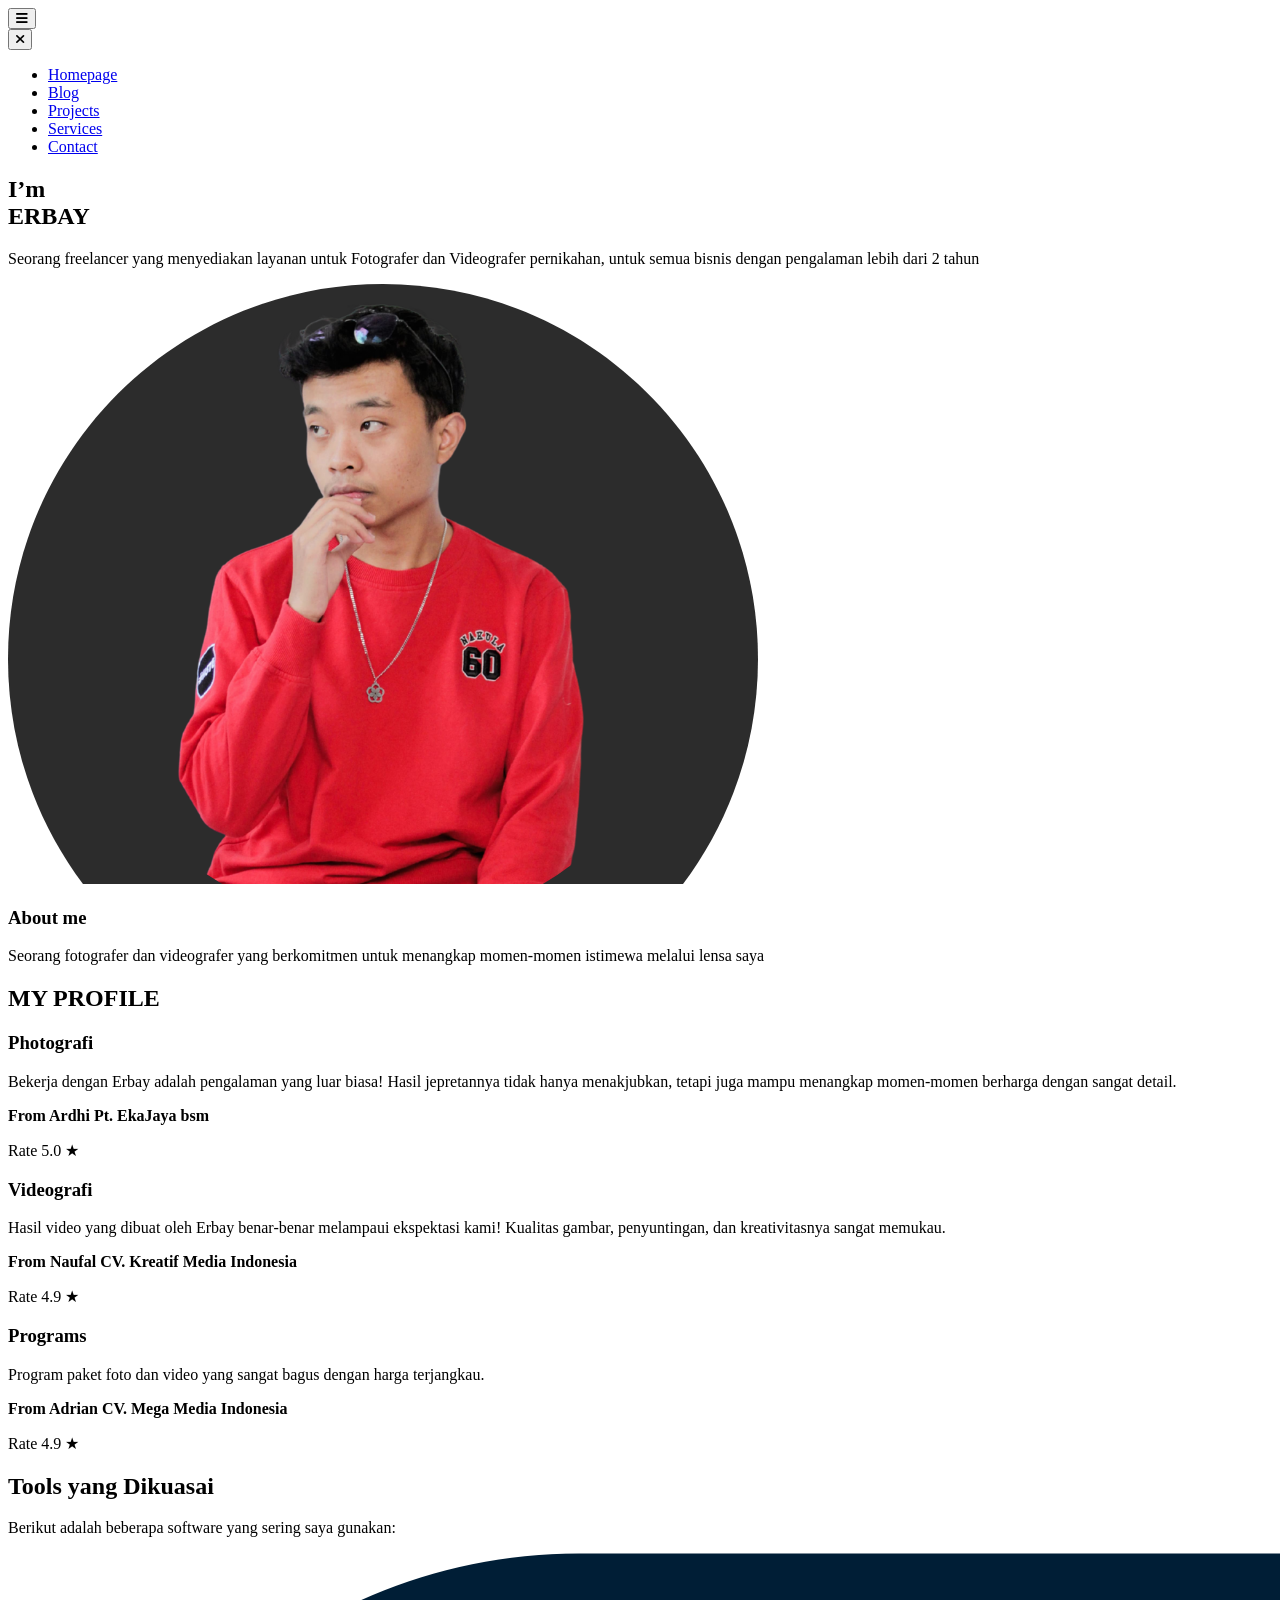
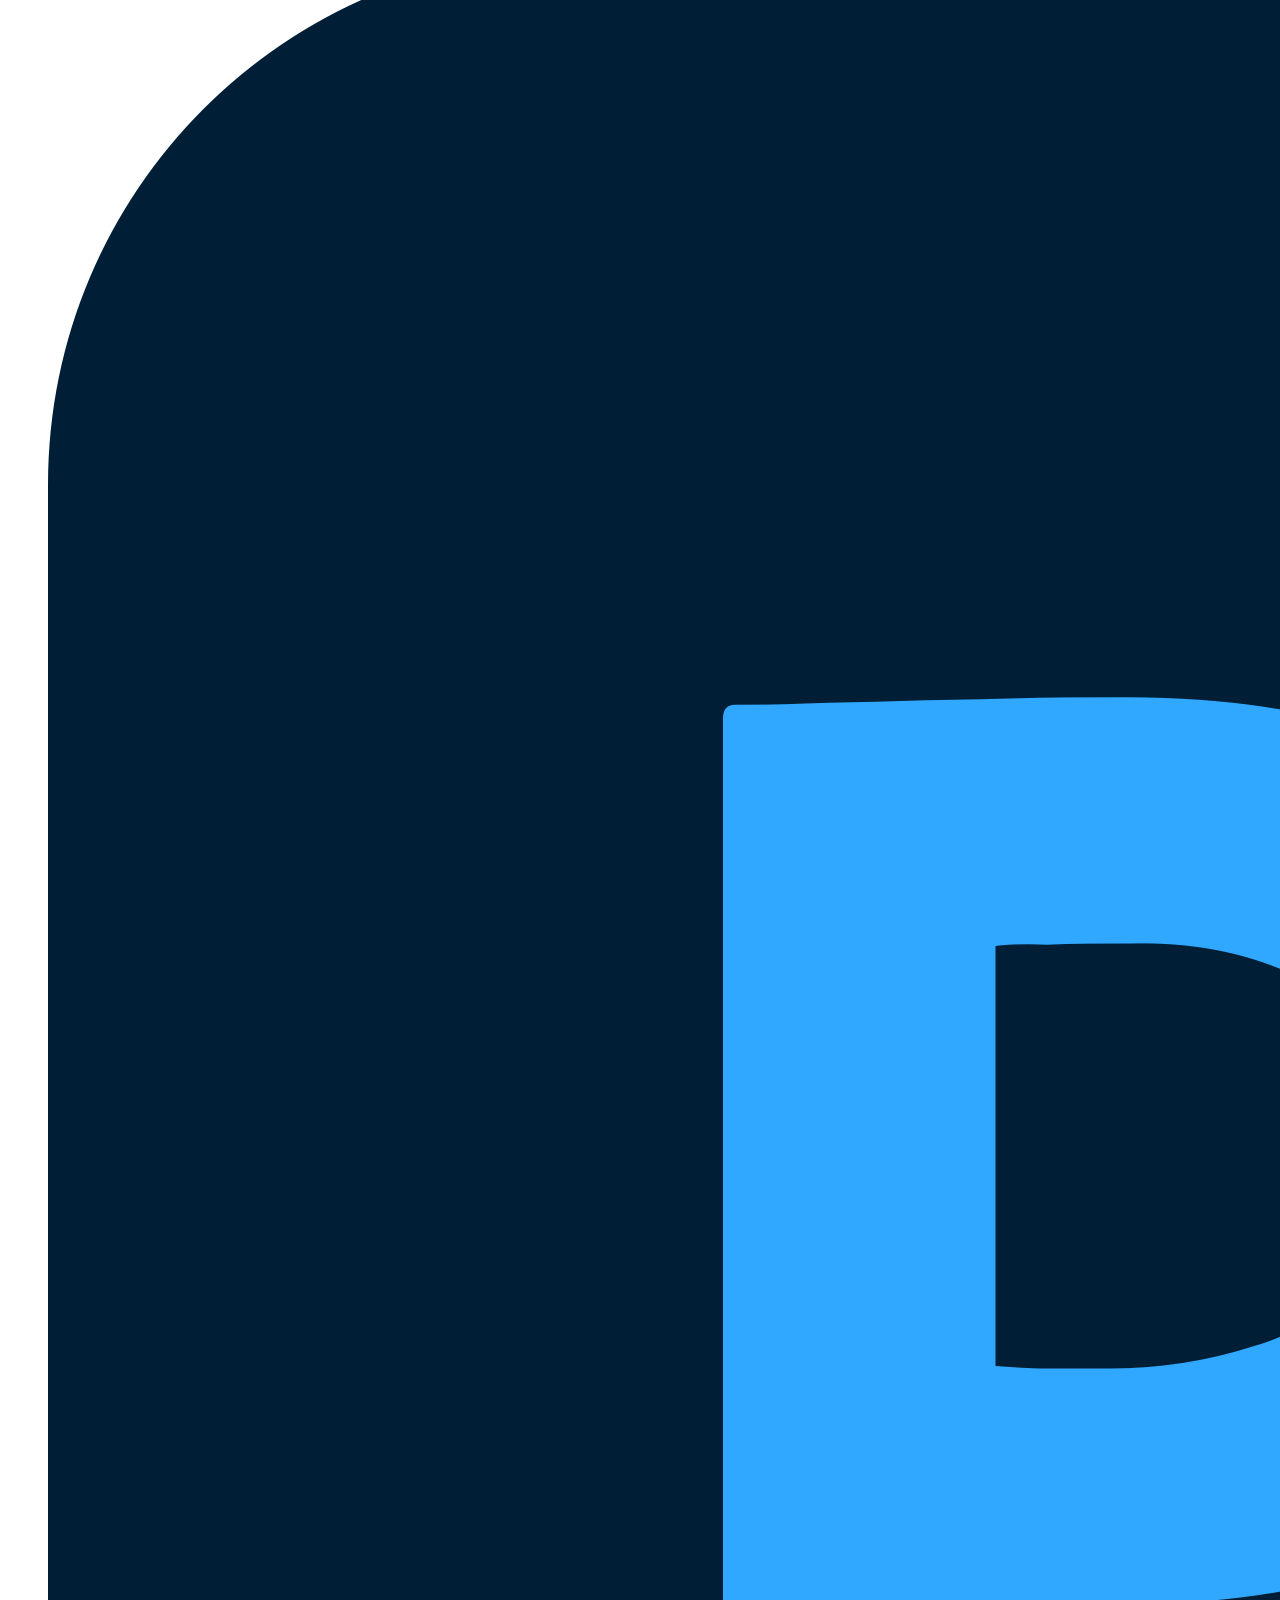
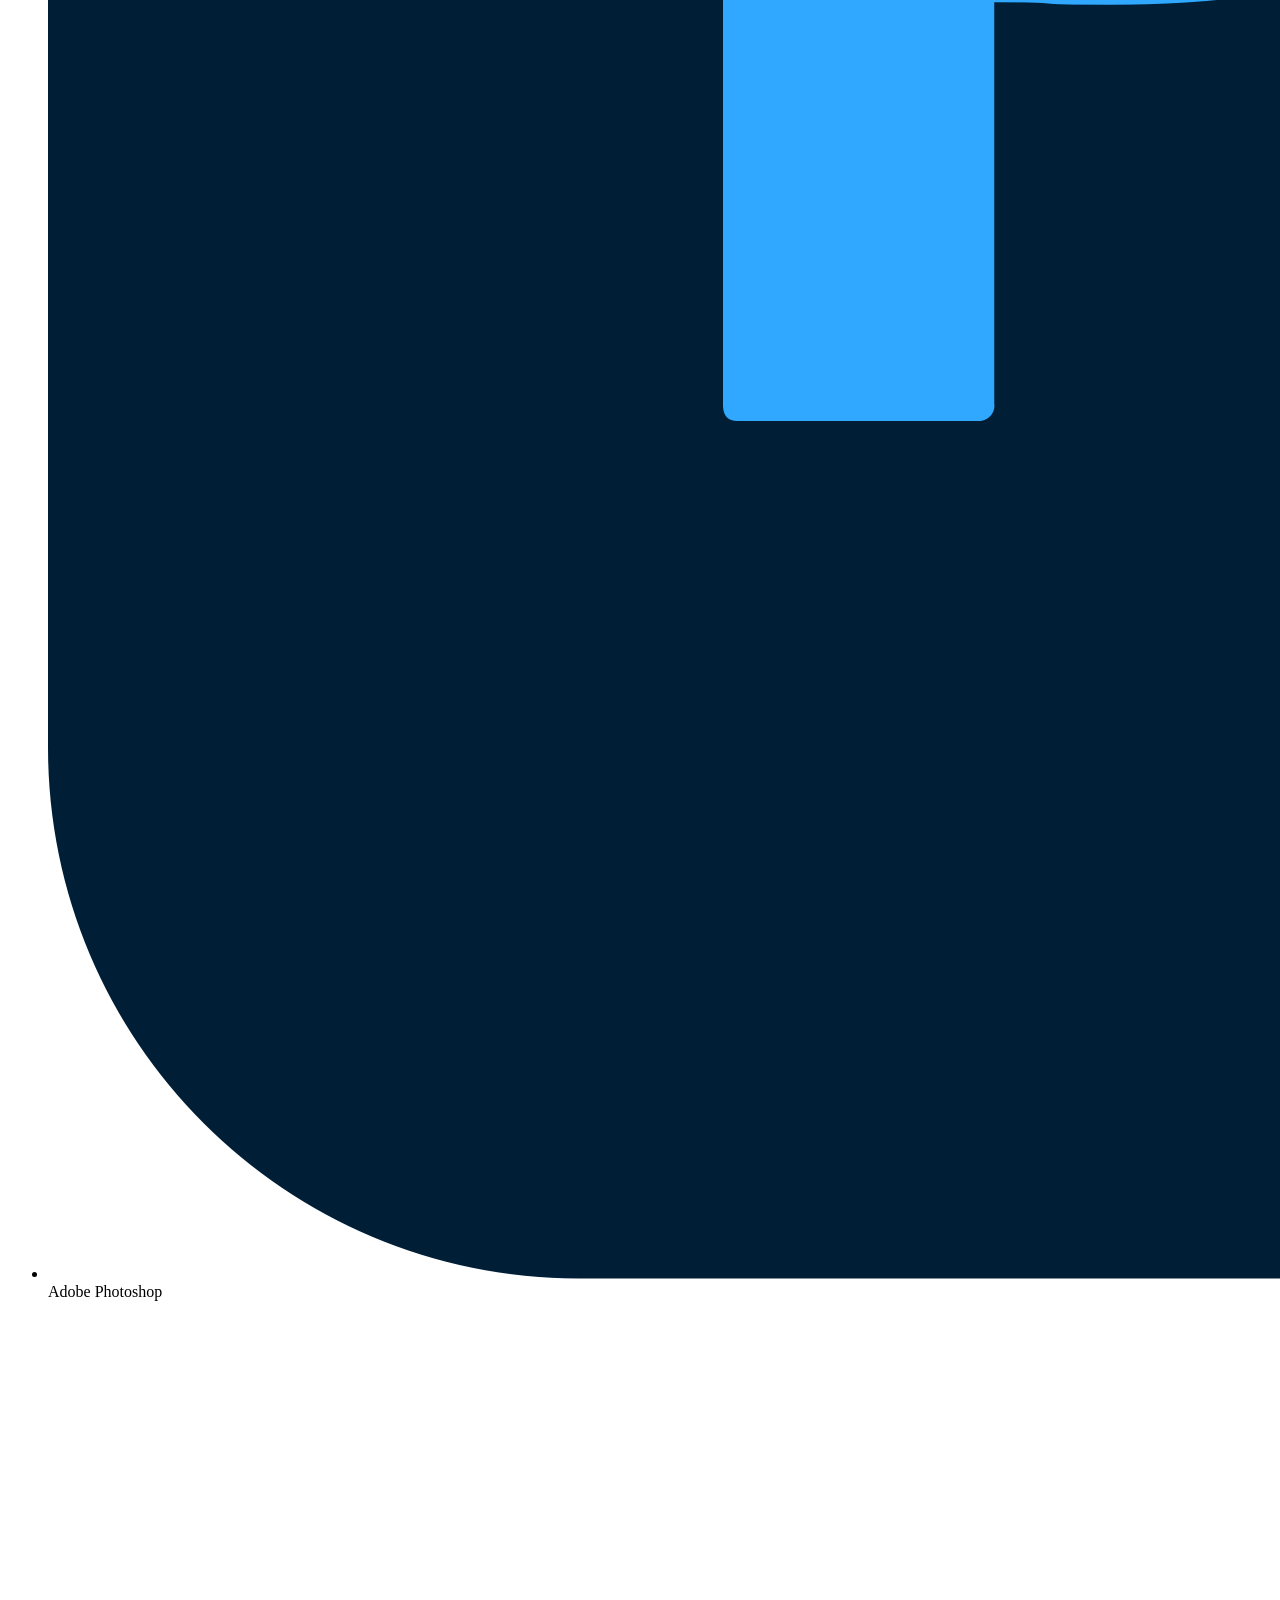
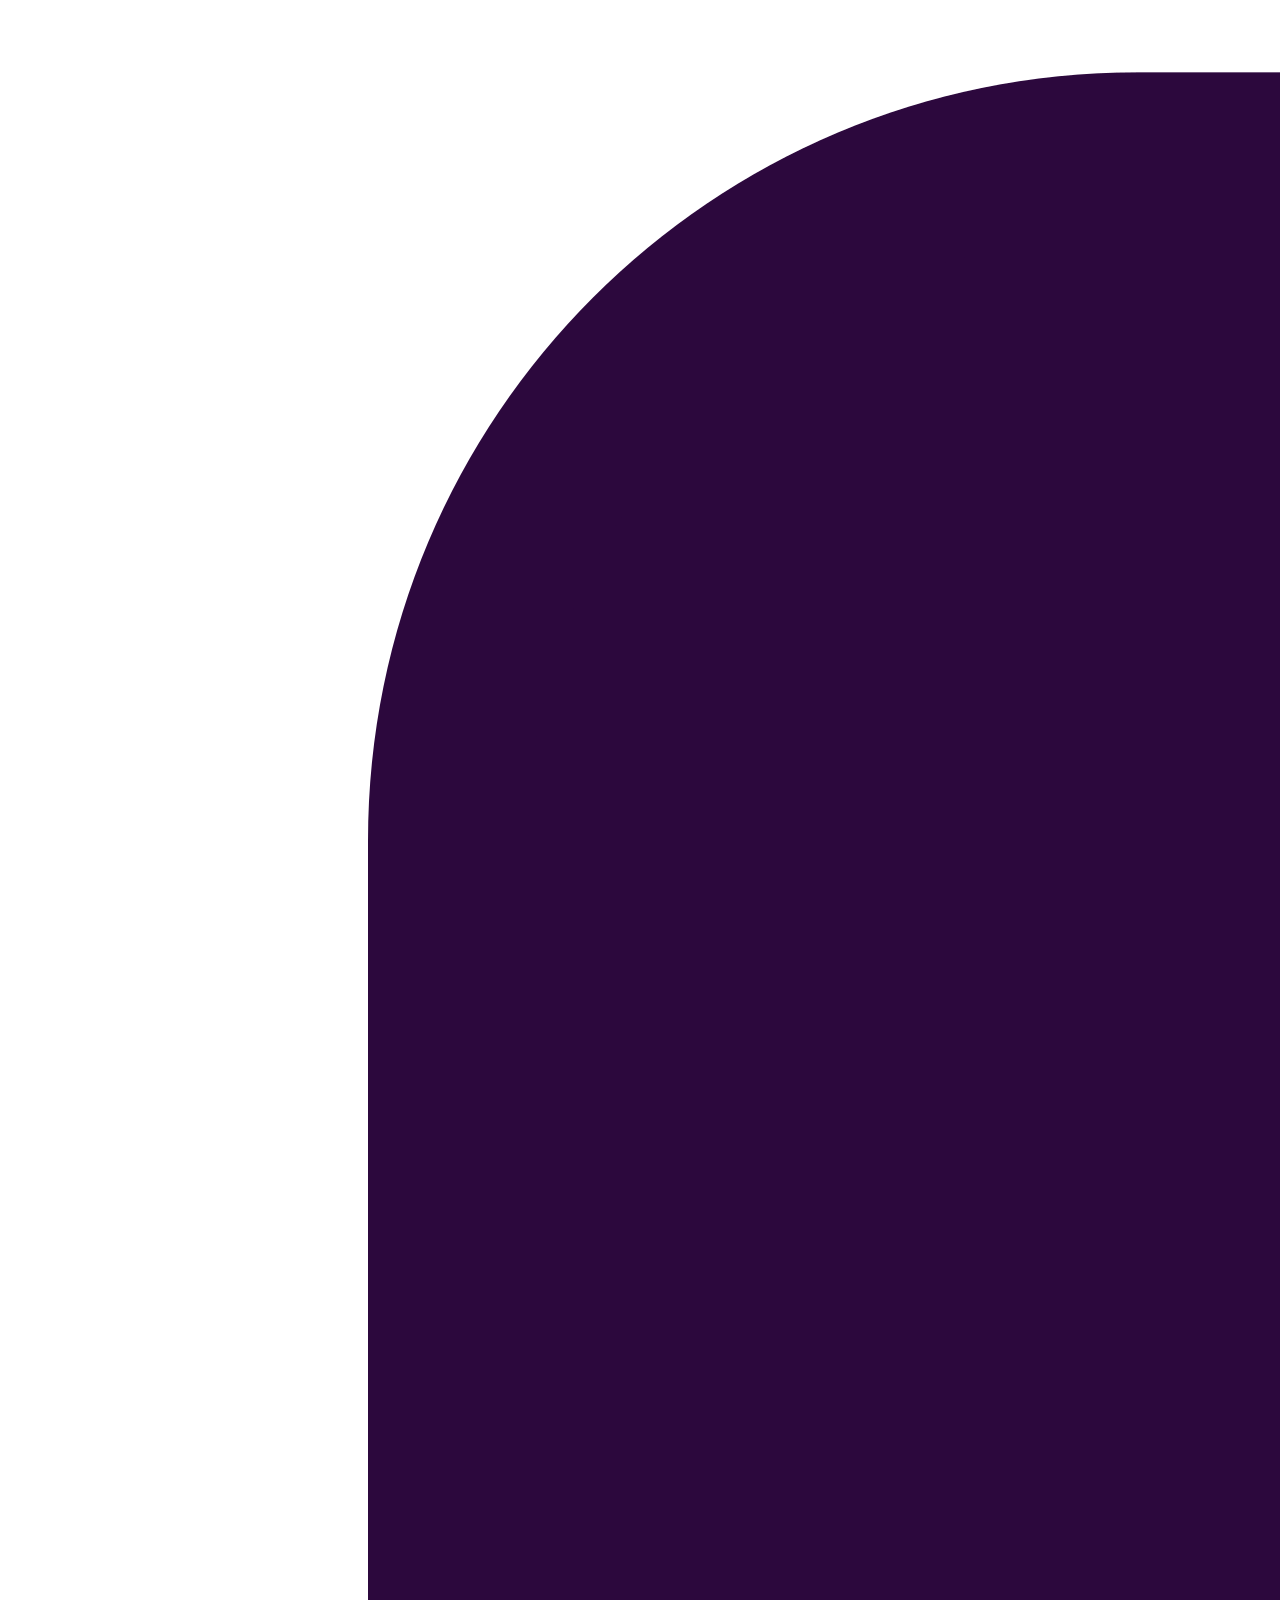
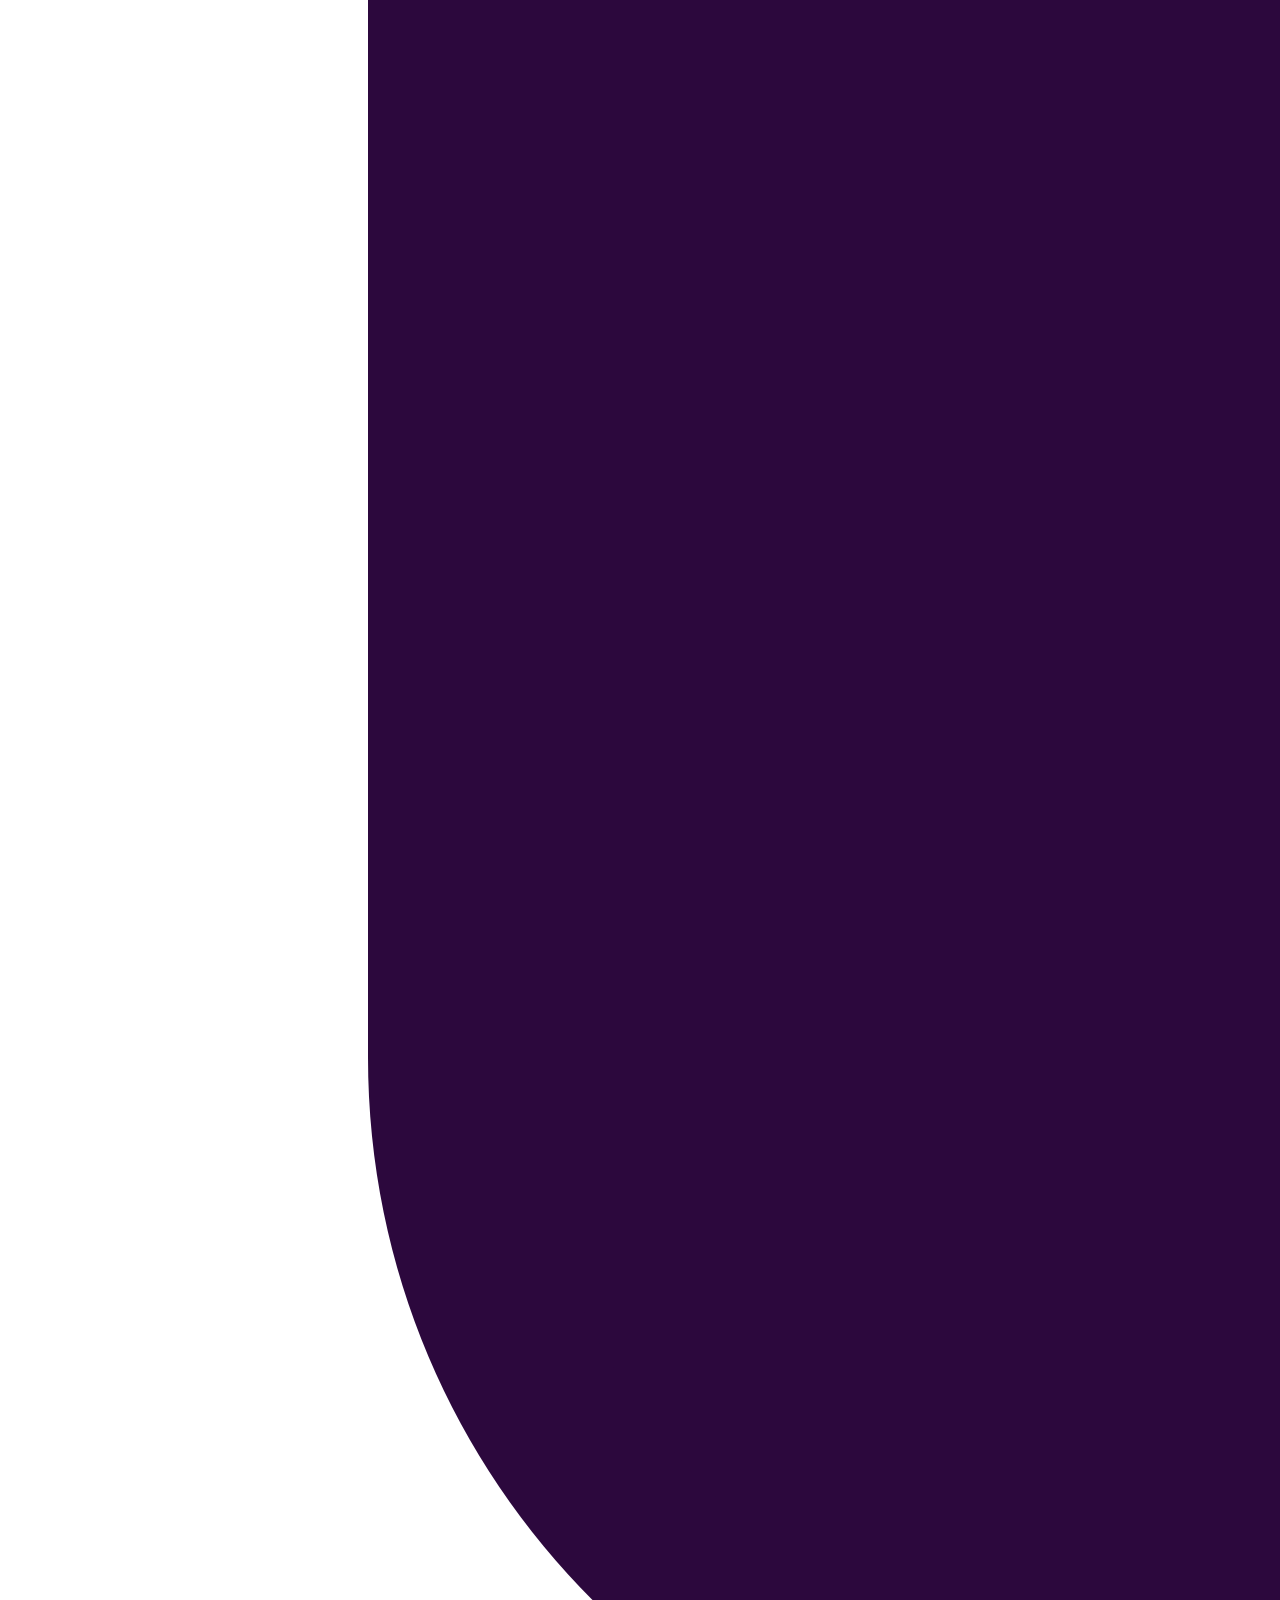
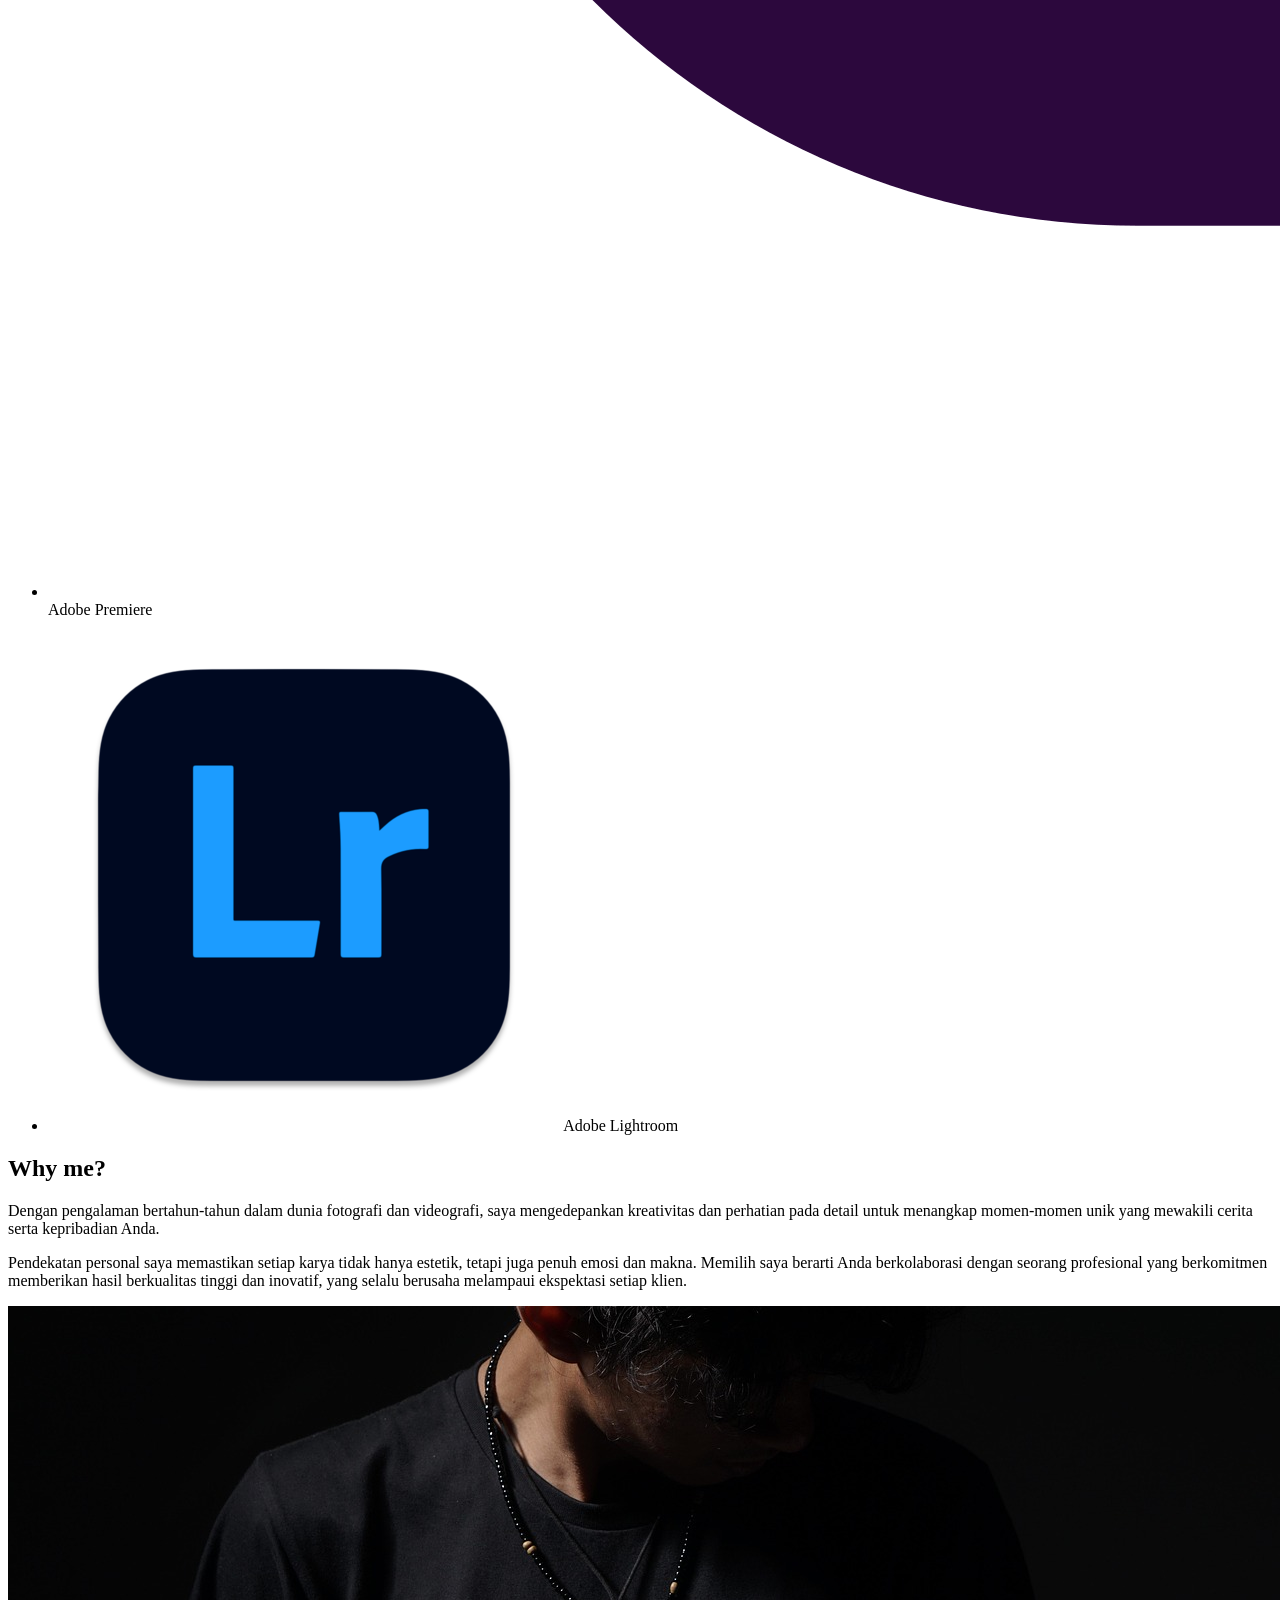
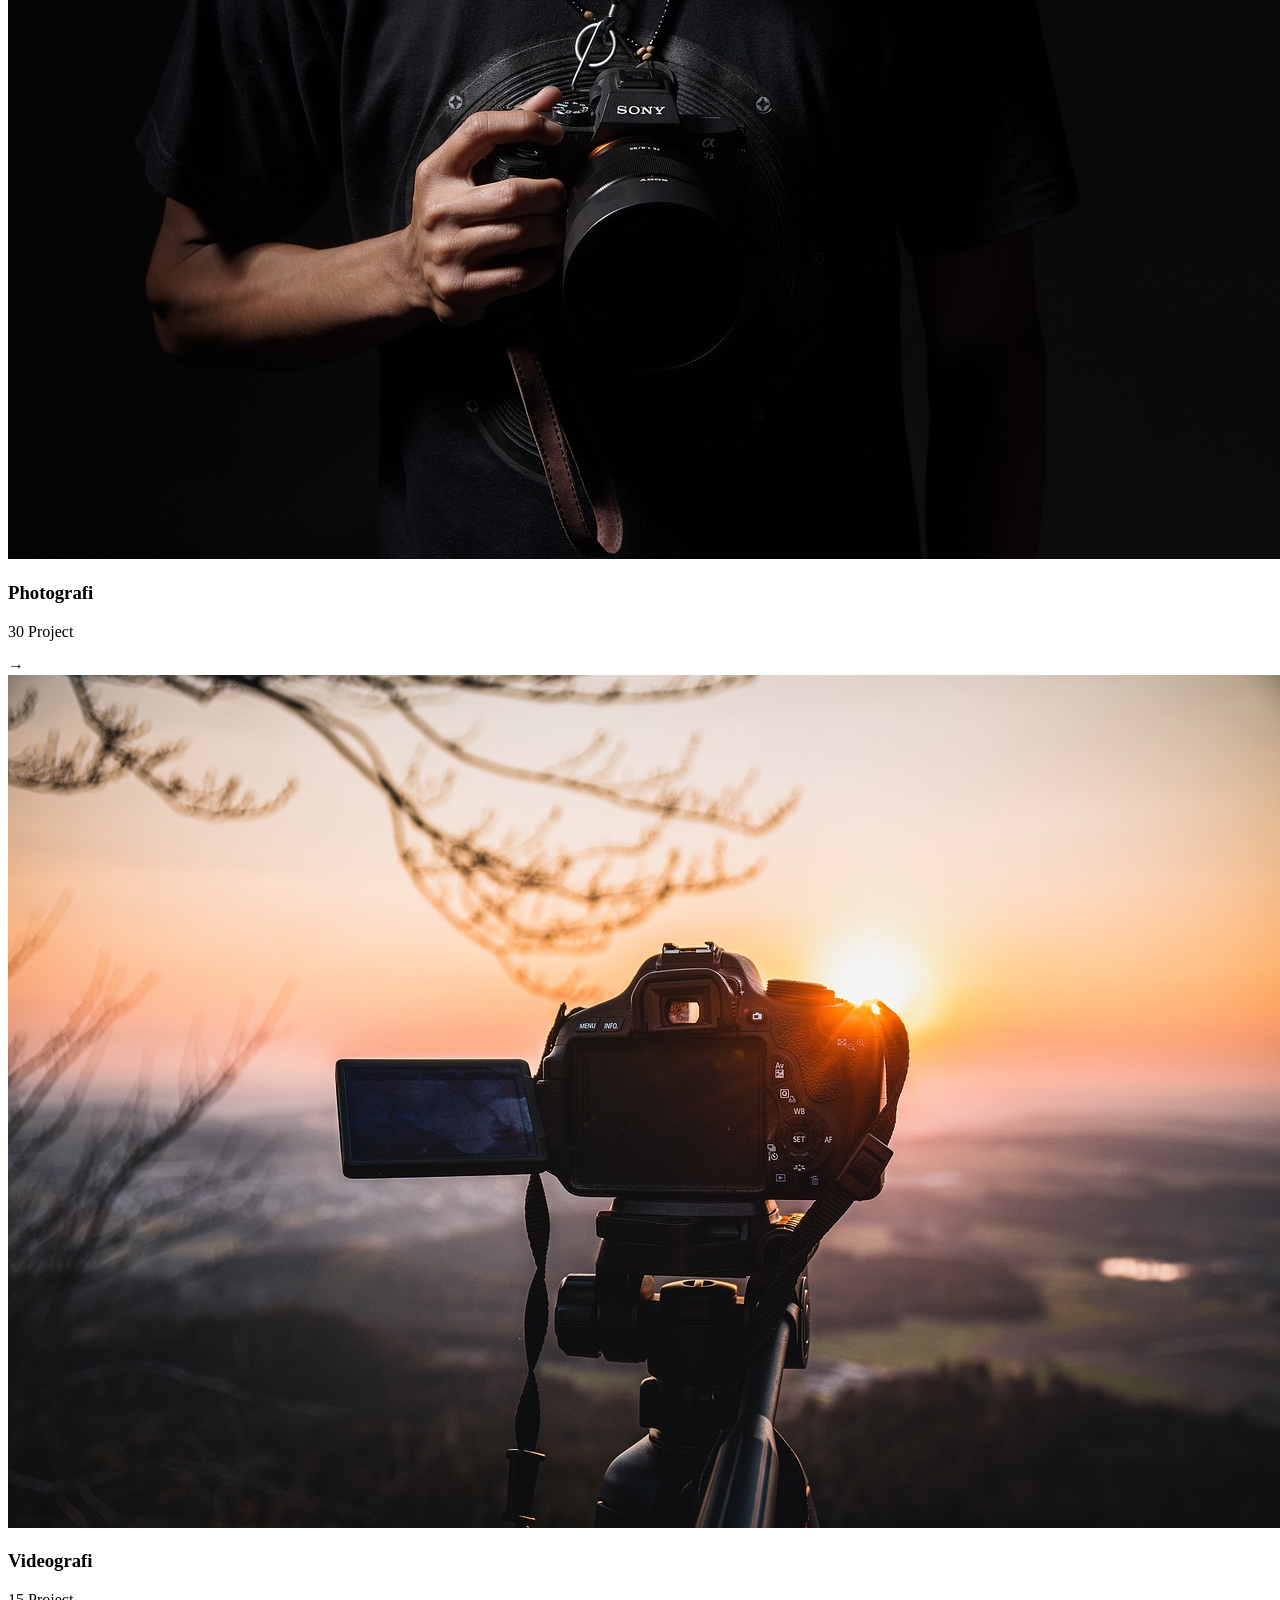
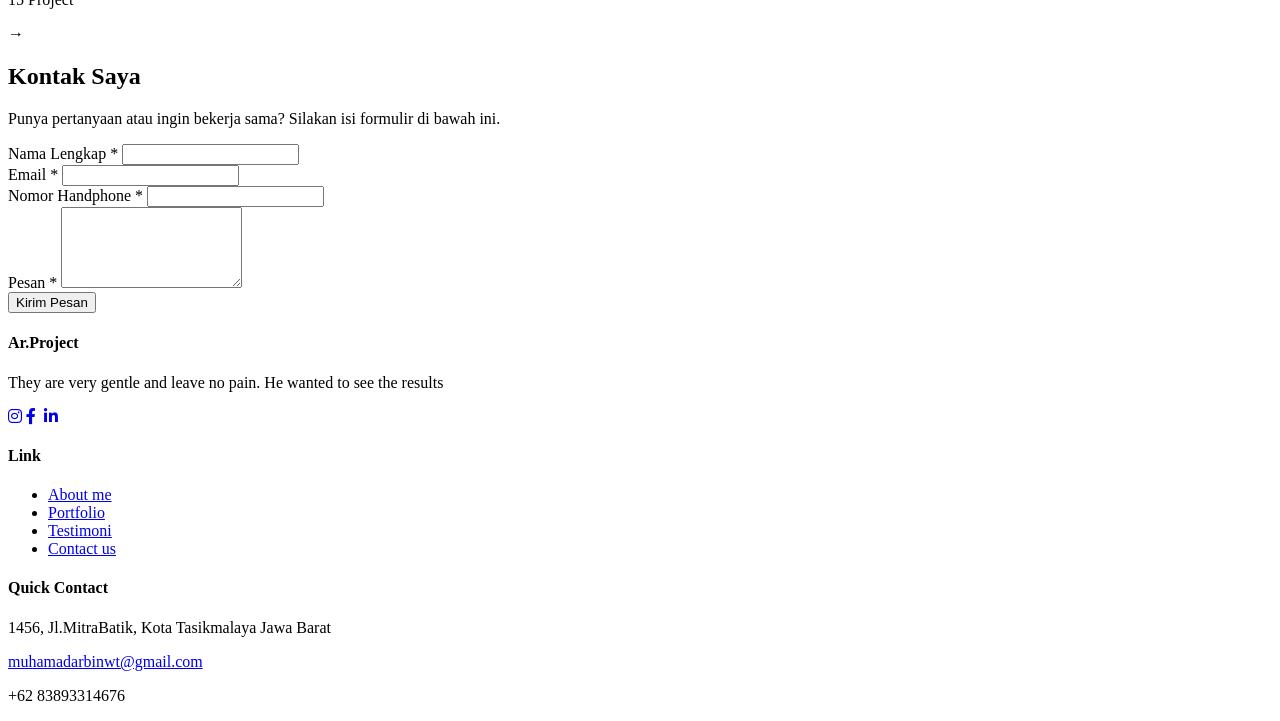
==== index.html @ ea73f829 "Add files via upload" ====
<!DOCTYPE html>
<html lang="id">
<head>
    <meta charset="UTF-8" />
    <meta name="viewport" content="width=device-width, initial-scale=1.0">
    <title>Erbay Portfolio</title>
   
    <link rel="stylesheet" href="https://cdnjs.cloudflare.com/ajax/libs/font-awesome/6.0.0/css/all.min.css" integrity="sha512-9usAa10IRO0HhonpyAIVpjrylPvoDwiPUiKdWk5t3PyolY1cOd4DSE0Ga+ri4AuTroPR5aQvXU9xC6qOPnzFeg==" crossorigin="anonymous" referrerpolicy="no-referrer" />
    
    <link rel="stylesheet" href="css/styles.css">
</head>
<body>

    
    <button class="hamburger-menu" id="hamburger-menu" aria-label="Toggle Menu" aria-expanded="false">
        <i class="fas fa-bars"></i> 
    </button>

    <nav id="main-nav">
        
        <button class="close-menu" id="close-menu" aria-label="Close Menu">
            <i class="fas fa-times"></i> 
        </button>
        <ul>
            
            <li><a href="index.html">Homepage</a></li>
            <li><a href="blog.html" class="active">Blog</a></li> 
            <li><a href="#">Projects</a></li>
            <li><a href="#">Services</a></li>
            <li><a href="index.html#contact">Contact</a></li>
        </ul>
    </nav>

    <!-- Hero Section -->
    <section class="hero">
        <div class="hero-left">
            <h2>
                <span>I’m</span><br>
                ERBAY
            </h2>
            <div class="yellow-line"></div>
            <p>
                Seorang freelancer yang menyediakan layanan untuk Fotografer dan Videografer pernikahan,
                untuk semua bisnis dengan pengalaman lebih dari 2 tahun
            </p>
        </div>
        <div class="hero-image">
            <img src="img/Profil.png" alt="Foto Erbay">
        </div>
        <div class="hero-right">
            <h3>About me</h3>
            <p>
                Seorang fotografer dan videografer yang berkomitmen untuk menangkap
                momen-momen istimewa melalui lensa saya
            </p>
        </div>
    </section>

    <!-- Profile Banner -->
    <section class="profile-banner">
        <h2>MY PROFILE</h2>
    </section>

    <!-- Bagian Testimoni dan Deskripsi Layanan -->
    <section class="testimoni">
        <article>
            <h3>Photografi</h3>
            <p>
                Bekerja dengan Erbay adalah pengalaman yang luar biasa! Hasil
                jepretannya tidak hanya menakjubkan, tetapi juga mampu menangkap
                momen-momen berharga dengan sangat detail.
            </p>
            <p><strong>From Ardhi Pt. EkaJaya bsm</strong></p>
            <div class="rating">Rate 5.0 <span class="star">★</span></div>
        </article>
        <article>
            <h3>Videografi</h3>
            <p>
                Hasil video yang dibuat oleh Erbay benar-benar melampaui ekspektasi
                kami! Kualitas gambar, penyuntingan, dan kreativitasnya sangat
                memukau.
            </p>
            <p><strong>From Naufal CV. Kreatif Media Indonesia</strong></p>
            <div class="rating">Rate 4.9 <span class="star">★</span></div>
        </article>
        <article>
            <h3>Programs</h3>
            <p>
                Program paket foto dan video yang sangat bagus dengan harga
                terjangkau.
            </p>
            <p><strong>From Adrian CV. Mega Media Indonesia</strong></p>
            <div class="rating">Rate 4.9 <span class="star">★</span></div>
        </article>
    </section>

    <!-- Bagian Tools -->
    <section class="tools">
        <h2>Tools yang Dikuasai</h2>
        <p>Berikut adalah beberapa software yang sering saya gunakan:</p>
        <ul>
            <li>
                <img src="img/Potoshop.png" alt="Photoshop Logo" />
                <span>Adobe Photoshop</span>
            </li>
            <li>
                <img src="img/Premiere.png" alt="Premiere Logo" />
                <span>Adobe Premiere</span>
            </li>
            <li>
                <img src="img/Lightroom.png" alt="Lightroom Logo" />
                <span>Adobe Lightroom</span>
            </li>
        </ul>
    </section>

    <!-- Bagian Mengapa Memilih Saya -->
    <section class="why-me">
        <div class="why-me-text">
            <h2>Why me?</h2>
            <p>
                Dengan pengalaman bertahun-tahun dalam dunia fotografi dan videografi,
                saya mengedepankan kreativitas dan perhatian pada detail untuk
                menangkap momen-momen unik yang mewakili cerita serta kepribadian
                Anda.
            </p>
            <p>
                Pendekatan personal saya memastikan setiap karya tidak hanya estetik,
                tetapi juga penuh emosi dan makna. Memilih saya berarti Anda
                berkolaborasi dengan seorang profesional yang berkomitmen memberikan
                hasil berkualitas tinggi dan inovatif, yang selalu berusaha melampaui
                ekspektasi setiap klien.
            </p>
        </div>
        <div class="projects">
            <article>
                <img src="img/Fotografer.jpg" alt="Fotografer" />
                <div class="project-info">
                    <h3>Photografi</h3>
                    <p>30 Project</p>
                </div>
                <span class="arrow">→</span>
            </article>
            <article>
                <img src="img/Videograph.jpg" alt="Videografer" />
                <div class="project-info">
                    <h3>Videografi</h3>
                    <p>15 Project</p>
                </div>
                <span class="arrow">→</span>
            </article>
        </div>
    </section>

     
     <section class="contact-form-section" id="contact">
        <h2>Kontak Saya</h2>
        <p>Punya pertanyaan atau ingin bekerja sama? Silakan isi formulir di bawah ini.</p>

        <form id="contactForm" class="contact-form" novalidate>
            <div class="form-group">
                <label for="nama">Nama Lengkap <span class="required">*</span></label>
                <input type="text" id="nama" name="nama" required maxlength="50">
                <div class="error-message" id="nama-error"></div>
            </div>

            <div class="form-group">
                <label for="email">Email <span class="required">*</span></label>
                <input type="email" id="email" name="email" required maxlength="100">
                <div class="error-message" id="email-error"></div>
            </div>

            <div class="form-group">
                <label for="telepon">Nomor Handphone <span class="required">*</span></label>
                <input type="tel" id="telepon" name="telepon" required maxlength="15">
                <div class="error-message" id="telepon-error"></div>
            </div>

            <div class="form-group">
                <label for="pesan">Pesan <span class="required">*</span></label>
                <textarea id="pesan" name="pesan" rows="5" required maxlength="500"></textarea>
                <div class="error-message" id="pesan-error"></div>
            </div>

            <button type="submit" class="submit-button">Kirim Pesan</button>
            <div id="form-status" style="margin-top: 15px;"></div> 
        </form>
    </section>
    

    
    <footer class="footer">
        <div class="footer-col">
            <h4>Ar.Project</h4>
            <p>
                They are very gentle and leave no pain. He wanted to see the results
            </p>
            <div class="footer-social">
                <a href="#" aria-label="Instagram"><i class="fab fa-instagram"></i></a>
                <a href="#" aria-label="Facebook"><i class="fab fa-facebook-f"></i></a>
                <a href="#" aria-label="X (Twitter)"><i class="fab fa-x-twitter"></i></a>
                <a href="#" aria-label="LinkedIn"><i class="fab fa-linkedin-in"></i></a>
            </div>
        </div>
        <div class="footer-col">
            <h4>Link</h4>
            <ul>
                <li><a href="#">About me</a></li>
                <li><a href="#">Portfolio</a></li>
                <li><a href="#">Testimoni</a></li>
                <li><a href="#">Contact us</a></li>
            </ul>
        </div>
        <div class="footer-col">
            <h4>Quick Contact</h4>
            <p>1456, Jl.MitraBatik, Kota Tasikmalaya Jawa Barat</p>
            <p><a href="mailto:muhamadarbinwt@gmail.com">muhamadarbinwt@gmail.com</a></p>
            <p>+62 83893314676</p>
        </div>
    </footer>

    
    <script src="js/script.js"></script>
    
    <script src="https://code.jquery.com/jquery-3.7.1.min.js" integrity="sha256-/JqT3SQfawRcv/BIHPThkBvs0OEvtFFmqPF/lYI/Cxo=" crossorigin="anonymous"></script>
</body>
</html>
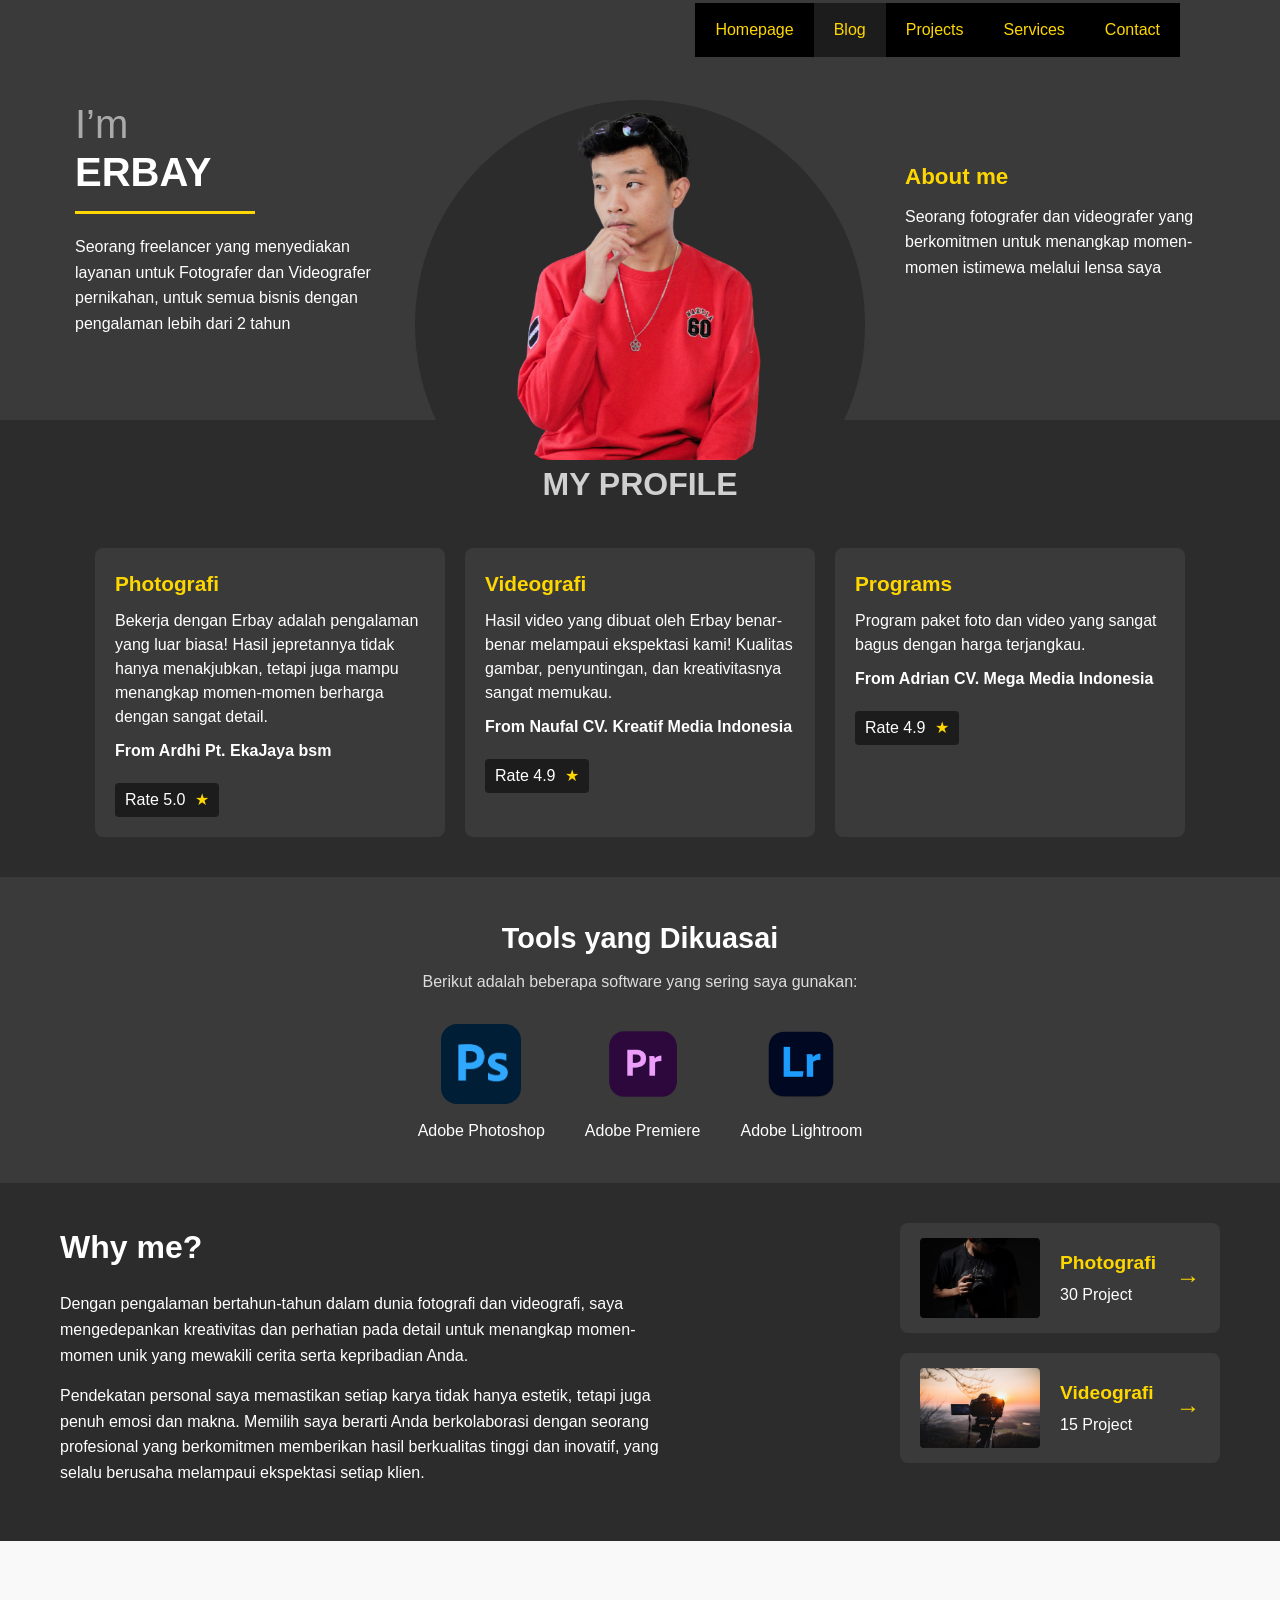
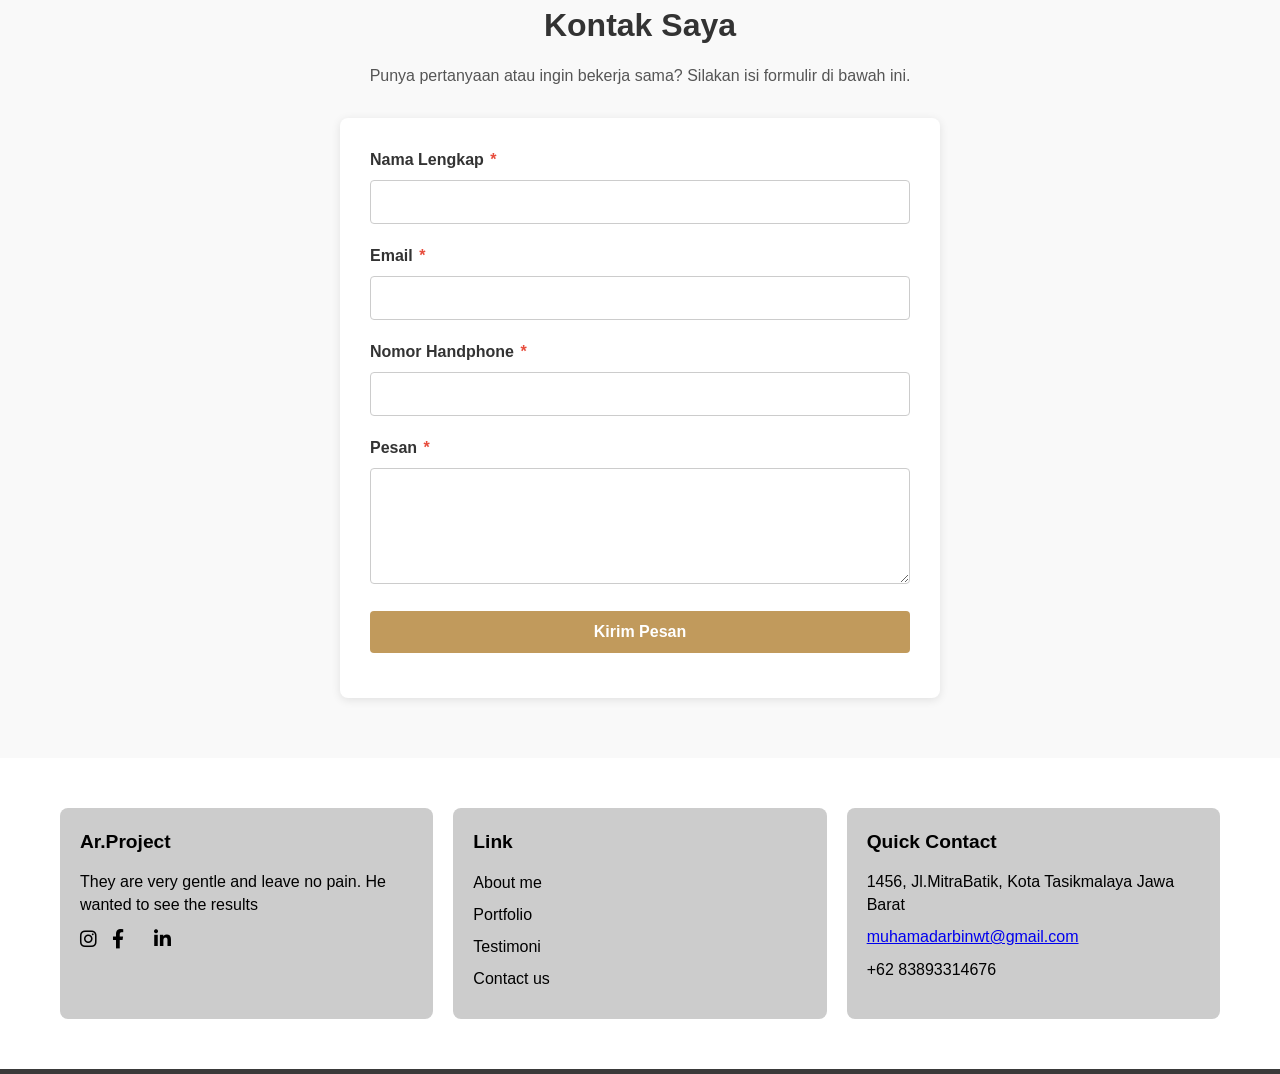
==== commit f77ba9b5: "Update index.html" ====
--- a/index.html
+++ b/index.html
@@ -7,7 +7,7 @@
    
     <link rel="stylesheet" href="https://cdnjs.cloudflare.com/ajax/libs/font-awesome/6.0.0/css/all.min.css" integrity="sha512-9usAa10IRO0HhonpyAIVpjrylPvoDwiPUiKdWk5t3PyolY1cOd4DSE0Ga+ri4AuTroPR5aQvXU9xC6qOPnzFeg==" crossorigin="anonymous" referrerpolicy="no-referrer" />
     
-    <link rel="stylesheet" href="css/styles.css">
+    <link rel="stylesheet" href="CSS/styles.css">
 </head>
 <body>
 
@@ -224,4 +224,4 @@
     
     <script src="https://code.jquery.com/jquery-3.7.1.min.js" integrity="sha256-/JqT3SQfawRcv/BIHPThkBvs0OEvtFFmqPF/lYI/Cxo=" crossorigin="anonymous"></script>
 </body>
-</html>+</html>
--- a/CSS/styles.css
+++ b/CSS/styles.css
@@ -0,0 +1,668 @@
+
+* {
+  margin: 0;
+  padding: 0;
+  box-sizing: border-box;
+}
+
+
+body {
+  font-family: Arial, sans-serif;
+  
+  color: #dadada;
+  line-height: 1.5;
+}
+
+/* Navigasi */
+nav {
+  
+  padding: 0 100px; 
+  
+  display: flex;
+  justify-content: flex-end;
+  align-items: center;
+  height: 60px;
+}
+
+
+nav ul {
+  list-style: none;
+  display: flex;
+  margin: 0;
+  padding: 0;
+  background-color: #000000; 
+}
+
+/* Style link */
+nav ul li a {
+  display: block; 
+  text-decoration: none;
+  color: #ffd700; 
+  padding: 15px 20px; 
+  font-weight: 500;
+  transition: background-color 0.3s, color 0.3s;
+}
+
+
+nav ul li a:hover {
+  background-color: #1c1c1c;
+}
+
+
+nav ul li a.active {
+  background-color: #1c1c1c; 
+}
+
+
+* {
+  margin: 0;
+  padding: 0;
+  box-sizing: border-box;
+}
+
+
+body {
+  background-color: #3a3a3a; 
+  font-family: sans-serif;
+  color: #ffffff;
+}
+
+
+.hero {
+  display: flex;
+  align-items: flex-end;   
+  justify-content: center; 
+  max-width: 1200px;       
+  margin: 0 auto;          
+  padding: 40px 20px;      
+  background-color: #3a3a3a;
+}
+
+/* Kolom kiri */
+.hero-left {
+  
+  width: 300px;
+  margin-right: 20px;
+  align-self: flex-start; 
+}
+.hero-left h2 {
+  font-size: 2.5rem;
+  line-height: 1.2;
+  margin-bottom: 10px;
+}
+.hero-left h2 span {
+  color: #aaaaaa;
+  font-weight: 300;
+}
+.yellow-line {
+  width: 60%;
+  height: 3px;
+  background-color: #ffd700;
+  margin: 15px 0 20px;
+}
+.hero-left p {
+  font-size: 1rem;
+  line-height: 1.6;
+}
+
+/* Foto profil (kolom tengah) */
+.hero-image {
+  flex: 0 0 auto; 
+  margin: 0 20px; 
+}
+.hero-image img {
+  width: 450px;     
+  height: auto;
+  display: block;
+  margin-bottom: -40px; 
+}
+
+/* Kolom kanan */
+.hero-right {
+  width: 300px;
+  margin-left: 20px;
+  align-self: flex-start; 
+  margin-top: 60px;      
+}
+.hero-right h3 {
+  color: #ffd700;
+  font-size: 1.4rem;
+  margin-bottom: 10px;
+}
+.hero-right p {
+  line-height: 1.6;
+}
+
+/* Banner MY PROFILE */
+.profile-banner {
+  background-color: #2c2c2c;
+  text-align: center;
+  padding: 40px 0;
+  margin-top: -40px; 
+}
+.profile-banner h2 {
+  font-size: 2rem;
+  color: #d0d0d0;
+  text-transform: uppercase;
+  font-weight: 700;
+}
+
+/* Responsif: layar sempit */
+@media (max-width: 768px) {
+  .hero {
+    flex-direction: column;
+    align-items: center;
+  }
+  .hero-left, .hero-right {
+    width: 100%;
+    max-width: 400px;
+    margin: 10px 0;
+    text-align: center;
+    align-self: center;
+  }
+  .hero-image {
+    margin: 20px 0;
+  }
+  .hero-image img {
+    margin-bottom: -20px; 
+  }
+  .profile-banner {
+    margin-top: -20px;
+  }
+}
+
+
+
+/* Bagian Testimoni dan Deskripsi Layanan */
+section.testimoni {
+  display: flex;
+  flex-wrap: wrap;
+  gap: 20px;
+  padding: 0 20px 40px;
+  justify-content: center;
+  background-color: #2c2c2c;
+ 
+}
+
+section.testimoni article {
+  background-color: #3a3a3a; 
+  flex: 1 1 250px;
+  max-width: 350px;
+  padding: 20px;
+  border-radius: 8px;
+  color: #ffffff; 
+}
+
+/* Judul di dalam card */
+section.testimoni article h3 {
+  font-size: 1.3rem;
+  margin-bottom: 10px;
+  color: #ffd700; 
+}
+
+/* Spasi paragraf dalam card */
+section.testimoni article p {
+  margin-bottom: 10px;
+}
+
+/* Kotak kecil untuk rating */
+section.testimoni article .rating {
+  display: inline-block;
+  background-color: #1c1c1c;
+  padding: 5px 10px;
+  border-radius: 4px;
+  color: #ffffff;
+  margin-top: 10px;
+}
+
+/* Bintang emas di dalam rating */
+section.testimoni article .rating .star {
+  color: #ffd700;
+  margin-left: 5px;
+}
+
+
+/* Bagian Tools */
+section.tools {
+  background-color: #3a3a3a; 
+  padding: 40px 20px;
+  text-align: center;
+}
+
+/* Judul dan paragraf penjelasan */
+section.tools h2 {
+  margin-bottom: 10px;
+  font-size: 1.8rem;
+}
+
+section.tools p {
+  margin-bottom: 30px; 
+  color: #dddddd;
+}
+
+/* Daftar tools */
+section.tools ul {
+  list-style: none;
+  display: flex;
+  flex-wrap: wrap;
+  justify-content: center;
+  gap: 40px; 
+  margin: 0;
+  padding: 0;
+}
+
+/* Setiap item tool */
+section.tools ul li {
+  display: flex;
+  flex-direction: column; 
+  align-items: center;
+  color: #ffffff;
+}
+
+/* Gambar tool */
+section.tools ul li img {
+  width: 80px;              
+  height: 80px;            
+  border-radius: 20%;       
+  margin-bottom: 10px;     
+  transition: transform 0.3s;
+  object-fit: cover;        
+}
+
+/* Efek hover pada ikon */
+section.tools ul li img:hover {
+  transform: scale(1.1);
+}
+
+/* Teks nama tool */
+section.tools ul li span {
+  font-size: 1rem;
+  margin-top: 5px;
+}
+
+
+/* Bagian Why Me */
+.why-me {
+  display: flex;                 
+  justify-content: space-between;
+  align-items: flex-start;
+  gap: 40px;                    
+  padding: 40px 60px;         
+  color: #ffffff;                
+  background-color: #2c2c2c;     
+}
+
+.why-me-text {
+  flex: 1;                       
+  max-width: 600px;            
+}
+
+.why-me-text h2 {
+  font-size: 2rem;
+  margin-bottom: 20px;
+}
+
+.why-me-text p {
+  margin-bottom: 15px;
+  line-height: 1.6;
+}
+
+/* Kolom kanan untuk project */
+.projects {
+  display: flex;
+  flex-direction: column;        
+  gap: 20px;
+}
+
+/* Masing-masing card project */
+.projects article {
+  display: flex;
+  align-items: center;           
+  gap: 20px;
+  background-color: #3a3a3a;     
+  border-radius: 8px;
+  padding: 15px 20px;
+}
+
+/* Gambar dalam card */
+.projects article img {
+  width: 120px;
+  height: 80px;                  
+  object-fit: cover;
+  border-radius: 4px;
+}
+
+/* Teks judul project (Photografi/Videografi) */
+.projects article h3 {
+  color: #ffd700;               
+  margin-bottom: 5px;
+  font-size: 1.2rem;
+}
+
+/* Teks jumlah project */
+.projects article p {
+  margin: 0;
+  color: #ffffff;
+}
+
+/* Panah di ujung kanan card */
+.arrow {
+  margin-left: auto;             
+  font-size: 1.5rem;
+  color: #ffd700;                
+}
+
+
+
+   .footer {
+    display: flex;
+    flex-wrap: wrap;
+    justify-content: space-between;
+    background-color: #ffffff;  
+    padding: 40px 60px;         
+    color: #ffffff;
+    gap: 20px;
+  }
+  
+  
+  .footer-col {
+    flex: 1 1 200px;            
+    margin: 10px 0;
+  }
+  
+ 
+  .footer-col h4 {
+    font-size: 1.2rem;
+    margin-bottom: 15px;
+    color: #000000;  
+    font-weight: 700;
+  }
+  
+ 
+  .footer-col {
+    background-color: #cccccc;  
+    border-radius: 8px;
+    padding: 20px;
+  }
+  
+  .footer-col p {
+    margin-bottom: 10px;
+    color: #000000; 
+    line-height: 1.4;
+  }
+  
+  
+  .footer-col ul {
+    list-style: none;
+    padding: 0;
+    margin: 0;
+  }
+  
+  .footer-col ul li {
+    margin-bottom: 8px;
+  }
+  
+  .footer-col ul li a {
+    color: #000000;       
+    text-decoration: none;
+    transition: color 0.3s;
+  }
+  
+ 
+  .footer-col ul li a:hover {
+    color: #333333;
+  }
+  
+  
+  .footer-social {
+    display: flex;
+    gap: 15px;
+    margin-top: 10px;
+  }
+  
+  
+  .footer-social a {
+    color: #000000;       
+    font-size: 1.2rem;
+    transition: color 0.3s;
+  }
+  
+  .footer-social a:hover {
+    color: #333333;
+  }
+  
+ 
+  @media (max-width: 768px) {
+    .footer {
+      flex-direction: column;
+    }
+  }
+  
+ 
+
+      
+      .hamburger-menu {
+        display: none; 
+        position: fixed; 
+        top: 15px;
+        right: 20px;
+        z-index: 1001; 
+        background: none;
+        border: none;
+        font-size: 2rem; 
+        color: #333; 
+        cursor: pointer;
+      }
+
+      
+      @media (max-width: 768px) { 
+        .hamburger-menu {
+          display: block; 
+        }
+
+        nav {
+          position: fixed;
+          top: 0;
+          right: 0;
+          height: 100vh;
+          width: 250px; 
+          background-color: #222; 
+          z-index: 1000;
+          transform: translateX(100%); 
+          transition: transform 0.3s ease-in-out;
+          padding-top: 60px; 
+          box-shadow: -2px 0 5px rgba(0,0,0,0.5);
+        }
+
+        nav.active {
+          transform: translateX(0); 
+        }
+
+        nav ul {
+          flex-direction: column; 
+          align-items: flex-start; 
+          padding: 20px;
+          margin-top: 20px; 
+        }
+
+        nav ul li {
+          width: 100%; 
+          margin-bottom: 15px; 
+        }
+
+        nav ul li a {
+          color: #fff; 
+          padding: 10px 15px;
+          display: block; 
+          width: 100%;
+          text-decoration: none;
+          border-radius: 4px;
+          transition: background-color 0.2s ease;
+        }
+
+        nav ul li a:hover,
+        nav ul li a.active {
+          background-color: #c19a6b; 
+          color: #222; 
+        }
+
+        
+        .close-menu {
+            display: block; 
+            position: absolute;
+            top: 15px;
+            right: 20px;
+            background: none;
+            border: none;
+            font-size: 2rem; 
+            color: #fff; 
+            cursor: pointer;
+        }
+      }
+
+      
+      .close-menu {
+          display: none;
+      }
+
+      
+      body.sidebar-open::before {
+        content: '';
+        position: fixed;
+        top: 0;
+        left: 0;
+        width: 100%;
+        height: 100%;
+        background-color: rgba(0, 0, 0, 0.5);
+        z-index: 999; 
+        opacity: 1;
+        transition: opacity 0.3s ease-in-out;
+      }
+      body::before {
+        
+        content: '';
+        position: fixed;
+        top: 0;
+        left: 0;
+        width: 100%;
+        height: 100%;
+        background-color: rgba(0, 0, 0, 0.5);
+        z-index: 999;
+        opacity: 0;
+        pointer-events: none; 
+        transition: opacity 0.3s ease-in-out;
+      }
+
+      
+.contact-form-section {
+  padding: 60px 20px;
+  background-color: #f9f9f9;
+  text-align: center;
+}
+
+.contact-form-section h2 {
+  margin-bottom: 15px;
+  color: #333;
+  font-size: 32px;
+}
+
+.contact-form-section p {
+  margin-bottom: 30px;
+  color: #555;
+  max-width: 600px;
+  margin-left: auto;
+  margin-right: auto;
+}
+
+.contact-form {
+  max-width: 600px;
+  margin: 0 auto;
+  background-color: #fff;
+  padding: 30px;
+  border-radius: 8px;
+  box-shadow: 0 2px 10px rgba(0, 0, 0, 0.1);
+  text-align: left;
+}
+
+.form-group {
+  margin-bottom: 20px;
+}
+
+.form-group label {
+  display: block;
+  margin-bottom: 8px;
+  font-weight: bold;
+  color: #333;
+}
+
+.form-group label .required {
+  color: #e74c3c; 
+  margin-left: 2px;
+}
+
+.form-group input[type="text"],
+.form-group input[type="email"],
+.form-group input[type="tel"],
+.form-group textarea {
+  width: 100%;
+  padding: 12px;
+  border: 1px solid #ccc;
+  border-radius: 4px;
+  font-size: 16px;
+  transition: border-color 0.3s ease;
+}
+
+.form-group input:focus,
+.form-group textarea:focus {
+  border-color: #c19a5c; 
+  outline: none;
+}
+
+.form-group textarea {
+  resize: vertical;
+  min-height: 100px;
+}
+
+
+.form-group input.input-error,
+.form-group textarea.input-error {
+  border-color: #e74c3c; 
+  background-color: #fbecea;
+}
+
+.error-message {
+  color: #e74c3c; 
+  font-size: 0.9em;
+  margin-top: 5px;
+  display: none; 
+}
+
+.submit-button {
+  background-color: #c19a5c; 
+  color: white;
+  padding: 12px 25px;
+  border: none;
+  border-radius: 4px;
+  cursor: pointer;
+  font-size: 16px;
+  font-weight: bold;
+  transition: background-color 0.3s ease;
+  display: block;
+  width: 100%;
+  margin-top: 10px;
+}
+
+.submit-button:hover {
+  background-color: #a7844a; 
+}
+
+#form-status {
+  font-weight: bold;
+  text-align: center;
+}
+#form-status.success {
+  color: #2ecc71; 
+}
+#form-status.error {
+  color: #e74c3c; 
+}
